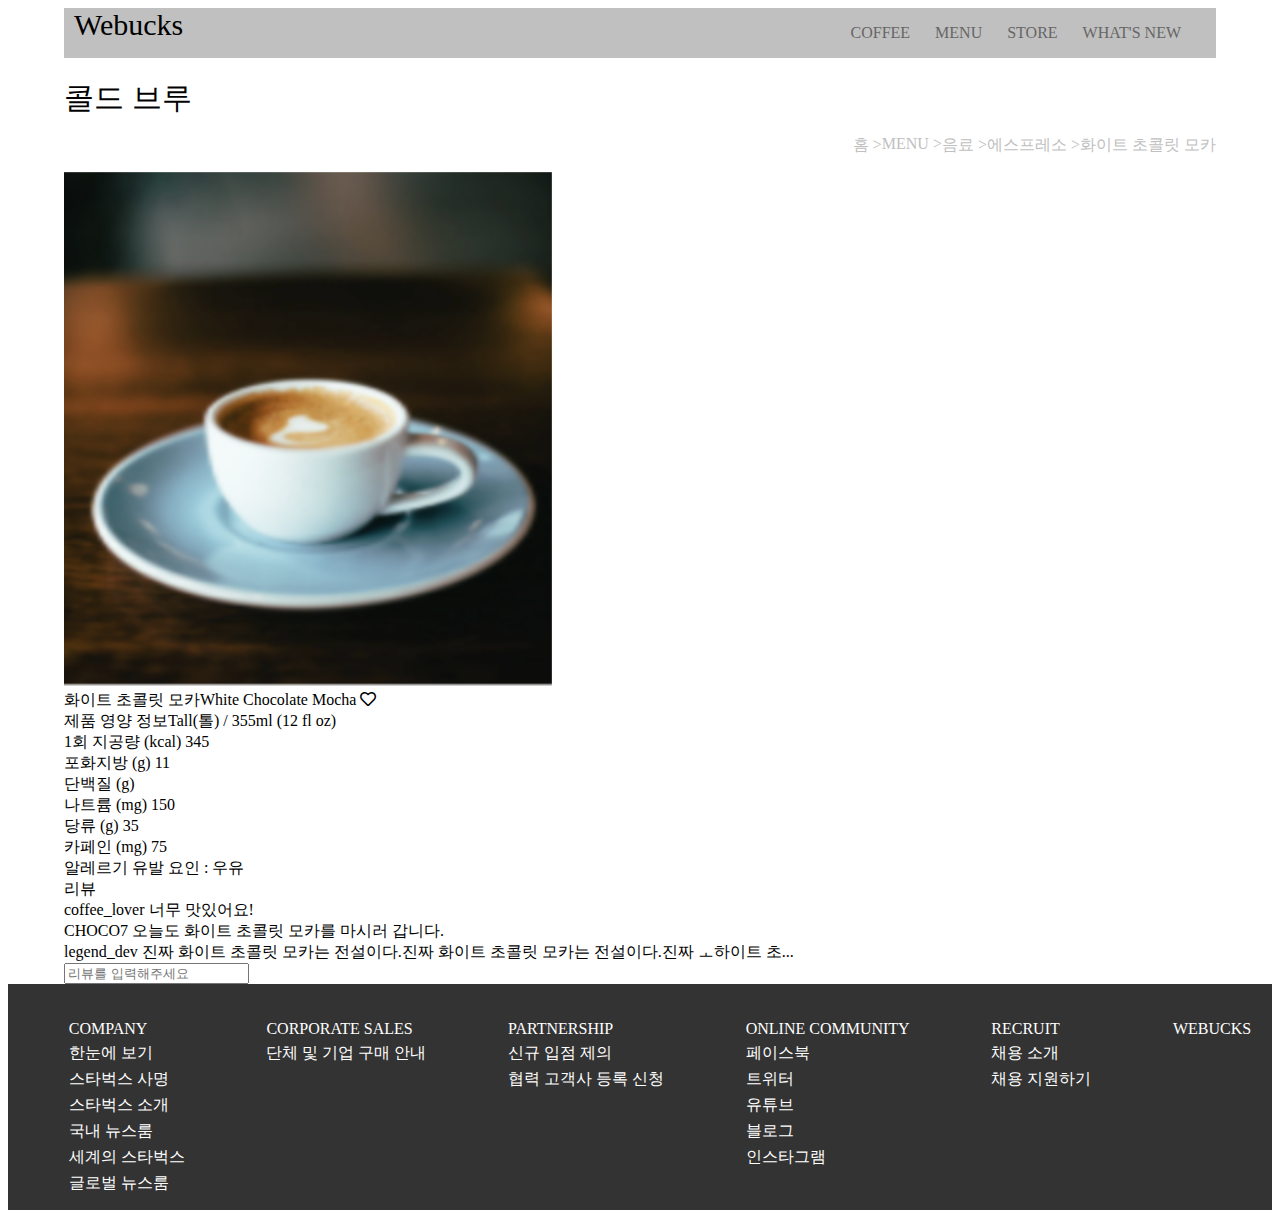
==== coffee_detail/detail.html @ a657c45a "move page event" ====
<!DOCTYPE html>
<html lang="ko">
  <head>
    <meta charset="UTF-8" />
    <meta http-equiv="X-UA-Compatible" content="IE=edge" />
    <meta name="viewport" content="width=device-width, initial-scale=1.0" />
    <title>Webucks</title>
    <link rel="stylesheet" href="./detail.css" />
    <link
      rel="stylesheet"
      href="https://cdnjs.cloudflare.com/ajax/libs/font-awesome/5.8.2/css/all.min.css"
    />
  </head>
  <body>
    <div class="bigContainer">
      <nav class="navigator">
        <span>Webucks</span>
        <ol class="nav_lists">
          <li>COFFEE</li>
          <li>MENU</li>
          <li>STORE</li>
          <li>WHAT'S NEW</li>
        </ol>
      </nav>
      <span class="productCategory">콜드 브루</span>
      <nav class="miniNav">
        <ol>
          <li>홈 ></li>
          <li>MENU ></li>
          <li>음료 ></li>
          <li>에스프레소 ></li>
          <li>화이트 초콜릿 모카</li>
        </ol>
      </nav>
      <img src="../coffee.png" />
      <div class="container">
        <div class="productName">
          <span>화이트 초콜릿 모카</span><span>White Chocolate Mocha</span>
          <i class="far fa-light fa-heart"></i>
        </div>
        <div class="energyTitle">
          <span>제품 영양 정보</span><span>Tall(톨) / 355ml (12 fl oz)</span>
        </div>
        <section id="energySection">
          <div id="rigth">
            <div id="kcalBox">
              <span>1회 지공량 (kcal)</span>
              <span id="kcal">345</span>
            </div>
            <div id="fatBox">
              <span>포화지방 (g)</span>
              <span id="fat">11</span>
            </div>
            <div id="proteinBox">
              <span>단백질 (g)</span>
              <span id="protein"></span>
            </div>
          </div>
          <div id="left">
            <div id="naBox">
              <span>나트륨 (mg)</span>
              <span id="na">150</span>
            </div>
            <div id="sugarBox">
              <span>당류 (g)</span>
              <span id="sugar">35</span>
            </div>
            <div id="caffeineBox">
              <span>카페인 (mg)</span>
              <span id="caffeine">75</span>
            </div>
          </div>
        </section>
        <div class="allergyBox">
          알레르기 유발 요인 :
          <span id="allergy">우유</span>
        </div>
        <div class="commentHead">리뷰</div>
        <section id="commentSection">
          <div id="1">
            <span class="nickname">coffee_lover</span>
            <span class="comment">너무 맛있어요!</span>
          </div>
          <div id="2">
            <span class="nickname">CHOCO7</span>
            <span class="comment"
              >오늘도 화이트 초콜릿 모카를 마시러 갑니다.</span
            >
          </div>
          <div id="3">
            <span class="nickname">legend_dev</span>
            <span class="comment"
              >진짜 화이트 초콜릿 모카는 전설이다.진짜 화이트 초콜릿 모카는
              전설이다.진짜 ㅗ하이트 초...</span
            >
          </div>
          <form action="POST" id="commentForm">
            <input placeholder="리뷰를 입력해주세요" name="comment" />
          </form>
        </section>
      </div>
    </div>
    <footer>
      <ol>
        COMPANY
        <li>한눈에 보기</li>
        <li>스타벅스 사명</li>
        <li>스타벅스 소개</li>
        <li>국내 뉴스룸</li>
        <li>세계의 스타벅스</li>
        <li>글로벌 뉴스룸</li>
      </ol>
      <ol>
        CORPORATE SALES
        <li>단체 및 기업 구매 안내</li>
      </ol>
      <ol>
        PARTNERSHIP
        <li>신규 입점 제의</li>
        <li>협력 고객사 등록 신청</li>
      </ol>
      <ol>
        ONLINE COMMUNITY
        <li>페이스북</li>
        <li>트위터</li>
        <li>유튜브</li>
        <li>블로그</li>
        <li>인스타그램</li>
      </ol>
      <ol>
        RECRUIT
        <li>채용 소개</li>
        <li>채용 지원하기</li>
      </ol>
      <ol>
        WEBUCKS
      </ol>
    </footer>
  </body>
</html>
---- coffee_detail/detail.css ----
.bigContainer {
  width: 90vw;
  margin: auto;
}
.navigator {
  background-color: silver;
  height: 50px;
  display: flex;
  flex-direction: row;
  justify-content: space-between;
}
.navigator span {
  font-family: "Dancing Script", cursive;
  font-size: 30px;
  padding-left: 10px;
}
.nav_lists {
  display: flex;
  padding-right: 10px;
}
.nav_lists li {
  list-style-type: none;
  margin-right: 25px;
  color: rgb(102, 102, 102);
}
.productCategory {
  display: block;
  margin-top: 20px;
  font-size: 30px;
}
.miniNav ol {
  display: flex;
  flex-direction: row;
  justify-content: end;
  color: silver;
}
.miniNav li {
  list-style: none;
}

footer {
  background-color: #333333;
  color: white;
  display: flex;
  flex-direction: row;
  justify-content: space-around;
  padding-top: 20px;
}
footer li {
  padding-top: 5px;
  list-style: none;
}
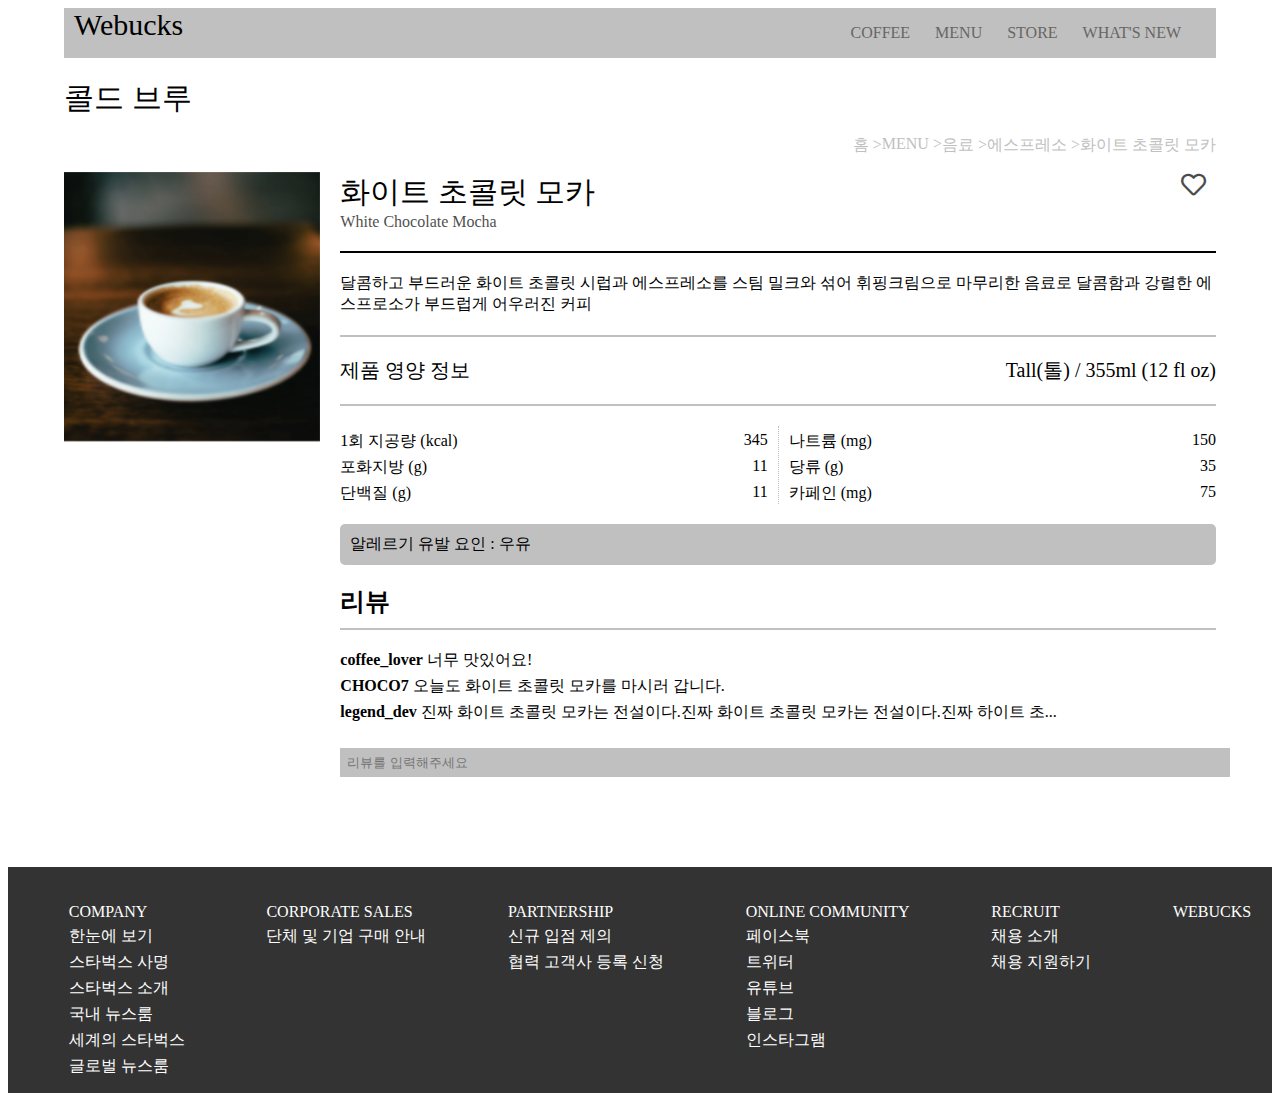
==== commit 2a59143d: "mission 4" ====
--- a/coffee_detail/detail.html
+++ b/coffee_detail/detail.html
@@ -32,72 +32,80 @@
           <li>화이트 초콜릿 모카</li>
         </ol>
       </nav>
-      <img src="../coffee.png" />
       <div class="container">
-        <div class="productName">
-          <span>화이트 초콜릿 모카</span><span>White Chocolate Mocha</span>
-          <i class="far fa-light fa-heart"></i>
+        <img src="../coffee.png" />
+        <div class="productDetail">
+          <div class="productName">
+            <span id="koName">화이트 초콜릿 모카</span
+            ><span id="enName">White Chocolate Mocha</span>
+            <i class="far fa-light fa-heart"></i>
+          </div>
+          <div class="productDescription">
+            달콤하고 부드러운 화이트 초콜릿 시럽과 에스프레소를 스팀 밀크와 섞어
+            휘핑크림으로 마무리한 음료로 달콤함과 강렬한 에스프로소가 부드럽게
+            어우러진 커피
+          </div>
+          <div class="energyTitle">
+            <span>제품 영양 정보</span><span>Tall(톨) / 355ml (12 fl oz)</span>
+          </div>
+          <section id="energySection">
+            <div id="right">
+              <div id="kcalBox">
+                <span>1회 지공량 (kcal)</span>
+                <span id="kcal">345</span>
+              </div>
+              <div id="fatBox">
+                <span>포화지방 (g)</span>
+                <span id="fat">11</span>
+              </div>
+              <div id="proteinBox">
+                <span>단백질 (g)</span>
+                <span id="protein">11</span>
+              </div>
+            </div>
+            <div id="left">
+              <div id="naBox">
+                <span>나트륨 (mg)</span>
+                <span id="na">150</span>
+              </div>
+              <div id="sugarBox">
+                <span>당류 (g)</span>
+                <span id="sugar">35</span>
+              </div>
+              <div id="caffeineBox">
+                <span>카페인 (mg)</span>
+                <span id="caffeine">75</span>
+              </div>
+            </div>
+          </section>
+          <div class="allergyBox">
+            알레르기 유발 요인 :
+            <span id="allergy">우유</span>
+          </div>
+          <div class="commentHead">리뷰</div>
+          <section class="commentSection">
+            <div id="1">
+              <span class="nickname">coffee_lover</span>
+              <span class="comment">너무 맛있어요!</span>
+            </div>
+            <div id="2">
+              <span class="nickname">CHOCO7</span>
+              <span class="comment"
+                >오늘도 화이트 초콜릿 모카를 마시러 갑니다.</span
+              >
+            </div>
+            <div id="3">
+              <span class="nickname">legend_dev</span>
+              <span class="comment"
+                >진짜 화이트 초콜릿 모카는 전설이다.진짜 화이트 초콜릿 모카는
+                전설이다.진짜 하이트 초...</span
+              >
+            </div>
+            <form action="POST" id="commentForm">
+              <input placeholder="리뷰를 입력해주세요" name="comment" />
+            </form>
+          </section>
         </div>
-        <div class="energyTitle">
-          <span>제품 영양 정보</span><span>Tall(톨) / 355ml (12 fl oz)</span>
-        </div>
-        <section id="energySection">
-          <div id="rigth">
-            <div id="kcalBox">
-              <span>1회 지공량 (kcal)</span>
-              <span id="kcal">345</span>
-            </div>
-            <div id="fatBox">
-              <span>포화지방 (g)</span>
-              <span id="fat">11</span>
-            </div>
-            <div id="proteinBox">
-              <span>단백질 (g)</span>
-              <span id="protein"></span>
-            </div>
-          </div>
-          <div id="left">
-            <div id="naBox">
-              <span>나트륨 (mg)</span>
-              <span id="na">150</span>
-            </div>
-            <div id="sugarBox">
-              <span>당류 (g)</span>
-              <span id="sugar">35</span>
-            </div>
-            <div id="caffeineBox">
-              <span>카페인 (mg)</span>
-              <span id="caffeine">75</span>
-            </div>
-          </div>
-        </section>
-        <div class="allergyBox">
-          알레르기 유발 요인 :
-          <span id="allergy">우유</span>
-        </div>
-        <div class="commentHead">리뷰</div>
-        <section id="commentSection">
-          <div id="1">
-            <span class="nickname">coffee_lover</span>
-            <span class="comment">너무 맛있어요!</span>
-          </div>
-          <div id="2">
-            <span class="nickname">CHOCO7</span>
-            <span class="comment"
-              >오늘도 화이트 초콜릿 모카를 마시러 갑니다.</span
-            >
-          </div>
-          <div id="3">
-            <span class="nickname">legend_dev</span>
-            <span class="comment"
-              >진짜 화이트 초콜릿 모카는 전설이다.진짜 화이트 초콜릿 모카는
-              전설이다.진짜 ㅗ하이트 초...</span
-            >
-          </div>
-          <form action="POST" id="commentForm">
-            <input placeholder="리뷰를 입력해주세요" name="comment" />
-          </form>
-        </section>
       </div>
     </div>
     <footer>
--- a/coffee_detail/detail.css
+++ b/coffee_detail/detail.css
@@ -1,6 +1,7 @@
 .bigContainer {
   width: 90vw;
   margin: auto;
+  margin-bottom: 50px;
 }
 .navigator {
   background-color: silver;
@@ -38,6 +39,102 @@
   list-style: none;
 }
 
+.container {
+  display: flex;
+}
+img {
+  width: fit-content;
+  height: 30vh;
+}
+.productDetail {
+  display: flex;
+  flex-direction: column;
+  margin-left: 20px;
+}
+.productName {
+  display: flex;
+  position: relative;
+  flex-direction: column;
+  border-bottom: 2px solid black;
+  padding-bottom: 20px;
+}
+.productName #koName {
+  font-size: 30px;
+}
+.productName #enName {
+  opacity: 0.7;
+}
+.productName i {
+  position: absolute;
+  right: 10px;
+  opacity: 0.7;
+  font-size: 25px;
+}
+.productDescription {
+  border-bottom: 2px solid silver;
+  padding: 20px 0;
+}
+
+.energyTitle {
+  font-size: 20px;
+  padding-top: 20px;
+  display: flex;
+  justify-content: space-between;
+  border-bottom: 2px solid silver;
+  padding-bottom: 20px;
+}
+
+#energySection {
+  display: flex;
+  padding-top: 20px;
+  box-sizing: border-box;
+  padding-bottom: 20px;
+}
+#energySection #right {
+  border-right: 1px dotted silver;
+  width: 50%;
+  padding-right: 10px;
+}
+#left {
+  width: 50%;
+  padding-left: 10px;
+}
+#right div,
+#left div {
+  display: flex;
+  justify-content: space-between;
+  padding-top: 5px;
+}
+.allergyBox {
+  background-color: silver;
+  padding: 10px;
+  border-radius: 5px;
+  margin-bottom: 20px;
+}
+.commentHead {
+  border-bottom: 2px solid silver;
+  padding-bottom: 10px;
+  font-size: 25px;
+  font-weight: 700;
+}
+.commentSection {
+  padding: 20px 0;
+}
+.commentSection div {
+  padding-bottom: 5px;
+}
+.commentSection .nickname {
+  font-weight: 900;
+}
+#commentForm {
+  margin: 20px 0;
+}
+#commentForm input {
+  padding: 7px;
+  width: 100%;
+  border: none;
+  background-color: silver;
+}
 footer {
   background-color: #333333;
   color: white;
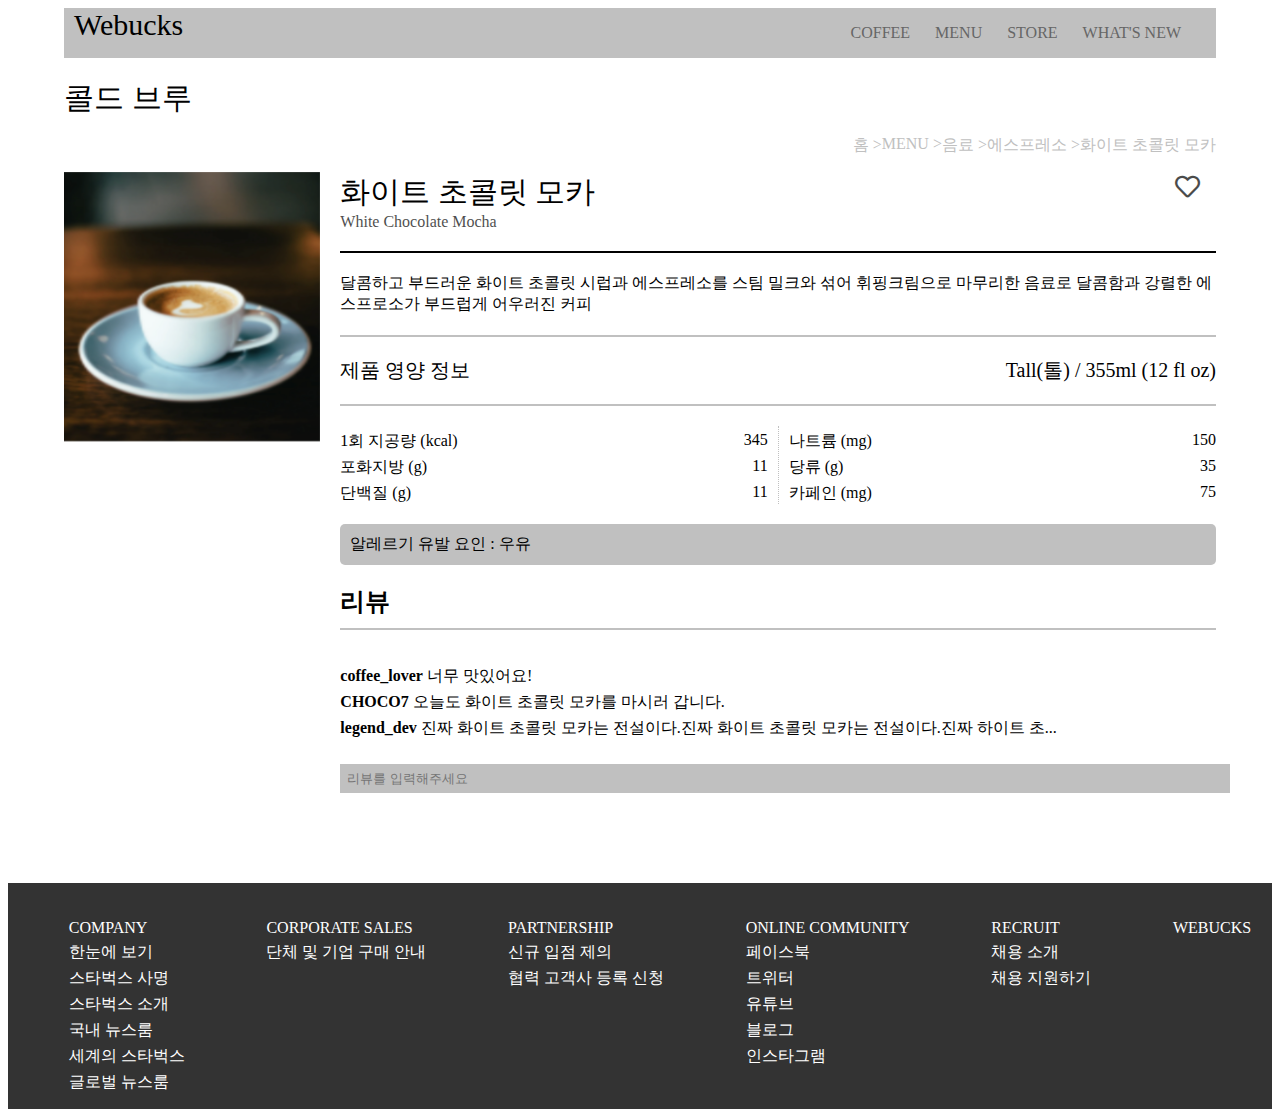
==== commit a29f7913: "mission 5 & haert toggle not implemented" ====
--- a/coffee_detail/detail.html
+++ b/coffee_detail/detail.html
@@ -38,7 +38,9 @@
           <div class="productName">
             <span id="koName">화이트 초콜릿 모카</span
             ><span id="enName">White Chocolate Mocha</span>
-            <i class="far fa-light fa-heart"></i>
+            <button class="heartIcon">
+              <i class="far fa-solid fa-heart" color="black"></i>
+            </button>
           </div>
           <div class="productDescription">
             달콤하고 부드러운 화이트 초콜릿 시럽과 에스프레소를 스팀 밀크와 섞어
@@ -84,24 +86,26 @@
           </div>
           <div class="commentHead">리뷰</div>
           <section class="commentSection">
-            <div id="1">
-              <span class="nickname">coffee_lover</span>
-              <span class="comment">너무 맛있어요!</span>
-            </div>
-            <div id="2">
-              <span class="nickname">CHOCO7</span>
-              <span class="comment"
-                >오늘도 화이트 초콜릿 모카를 마시러 갑니다.</span
-              >
-            </div>
-            <div id="3">
-              <span class="nickname">legend_dev</span>
-              <span class="comment"
-                >진짜 화이트 초콜릿 모카는 전설이다.진짜 화이트 초콜릿 모카는
-                전설이다.진짜 하이트 초...</span
-              >
-            </div>
-            <form action="POST" id="commentForm">
+            <ol class="commentLists">
+              <li>
+                <span class="nickname">coffee_lover</span>
+                <span class="comment">너무 맛있어요!</span>
+              </li>
+              <li>
+                <span class="nickname">CHOCO7</span>
+                <span class="comment"
+                  >오늘도 화이트 초콜릿 모카를 마시러 갑니다.</span
+                >
+              </li>
+              <li>
+                <span class="nickname">legend_dev</span>
+                <span class="comment"
+                  >진짜 화이트 초콜릿 모카는 전설이다.진짜 화이트 초콜릿 모카는
+                  전설이다.진짜 하이트 초...</span
+                >
+              </li>
+            </ol>
+            <form id="commentForm">
               <input placeholder="리뷰를 입력해주세요" name="comment" />
             </form>
           </section>
@@ -144,5 +148,6 @@
         WEBUCKS
       </ol>
     </footer>
+    <script src="./detail.js"></script>
   </body>
 </html>
--- a/coffee_detail/detail.css
+++ b/coffee_detail/detail.css
@@ -64,12 +64,15 @@
 .productName #enName {
   opacity: 0.7;
 }
-.productName i {
+.heartIcon {
   position: absolute;
   right: 10px;
   opacity: 0.7;
   font-size: 25px;
+  border: none;
+  background-color: white;
 }
+
 .productDescription {
   border-bottom: 2px solid silver;
   padding: 20px 0;
@@ -120,8 +123,10 @@
 .commentSection {
   padding: 20px 0;
 }
-.commentSection div {
+.commentSection li {
   padding-bottom: 5px;
+  list-style: none;
+  margin-left: -40px;
 }
 .commentSection .nickname {
   font-weight: 900;
